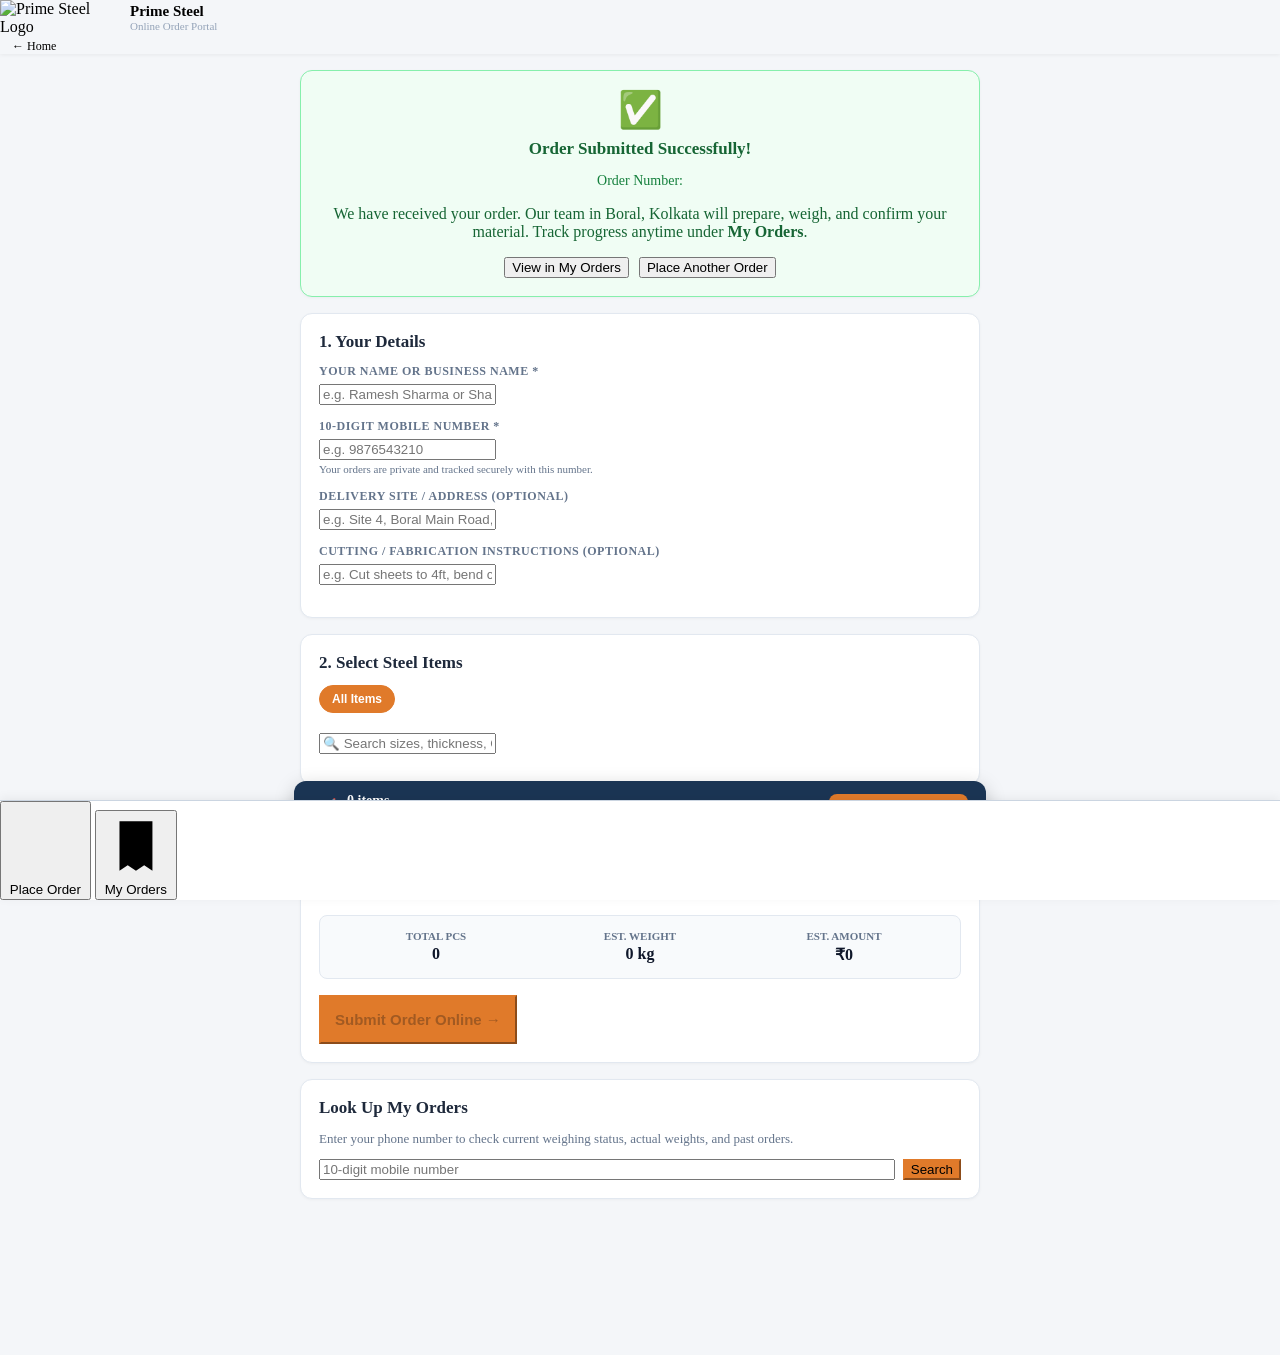
==== web/customer.html @ 2ebdcd84 "Deploy Prime Steel 24x7 cloud web service with Render blueprint, Excel upload and auto-sync agent" ====
<!DOCTYPE html>
<html lang="en">
<head>
  <meta charset="utf-8">
  <meta name="viewport" content="width=device-width, initial-scale=1.0, maximum-scale=1.0, user-scalable=no, viewport-fit=cover">
  <meta name="theme-color" content="#1b3554">
  <meta name="apple-mobile-web-app-capable" content="yes">
  <meta name="apple-mobile-web-app-status-bar-style" content="black-translucent">
  <meta name="format-detection" content="telephone=no">
  <title>Place Steel Order — Prime Steel Online</title>
  <link rel="manifest" href="/manifest.webmanifest">
  <link rel="icon" href="/assets/favicon.svg" type="image/svg+xml">
  <link rel="stylesheet" href="/app.css">
  <style>
    html, body.customer-page {
      height: auto !important;
      min-height: 100vh !important;
      overflow-x: hidden !important;
      overflow-y: auto !important;
      -webkit-overflow-scrolling: touch !important;
      background: #f4f6f9 !important;
      display: block !important;
      margin: 0 !important;
      padding: 0 !important;
    }
    .topbar {
      position: sticky !important;
      top: 0 !important;
      z-index: 50 !important;
      box-shadow: 0 1px 4px rgba(0,0,0,0.06);
    }
    .tabbar {
      position: fixed !important;
      bottom: 0 !important;
      left: 0 !important;
      right: 0 !important;
      z-index: 50 !important;
      background: #fff !important;
      border-top: 1px solid #cbd5e1 !important;
      box-shadow: 0 -2px 10px rgba(0,0,0,0.06);
    }
    .cust-wrap { max-width: 680px; margin: 0 auto; padding: 16px 14px 140px; overflow-y: visible !important; }
    .cust-card { background: var(--card-bg, #fff); border: 1px solid var(--border, #e2e8f0); border-radius: 12px; padding: 18px; margin-bottom: 16px; box-shadow: 0 1px 3px rgba(0,0,0,0.04); touch-action: pan-y; }
    .cust-card h2 { font-size: 17px; margin: 0 0 12px; font-weight: 700; color: var(--text, #1e293b); }
    .form-row { margin-bottom: 14px; }
    .form-row label { display: block; font-size: 12px; font-weight: 600; text-transform: uppercase; letter-spacing: 0.5px; color: var(--text-subtle, #64748b); margin-bottom: 5px; }
    .cart-item { display: flex; align-items: center; justify-content: space-between; padding: 10px 0; border-bottom: 1px solid #f1f5f9; gap: 10px; }
    .cart-item:last-child { border-bottom: none; }
    .cart-item-info { flex: 1; min-width: 0; }
    .cart-item-name { font-weight: 600; font-size: 14px; color: #0f172a; white-space: nowrap; overflow: hidden; text-overflow: ellipsis; }
    .cart-item-sub { font-size: 12px; color: #64748b; margin-top: 2px; }
    .cart-qty-ctrl { display: flex; align-items: center; gap: 6px; }
    .qty-btn { width: 30px; height: 30px; border-radius: 6px; border: 1px solid #cbd5e1; background: #f8fafc; font-size: 16px; font-weight: 700; cursor: pointer; display: flex; align-items: center; justify-content: center; }
    .qty-val { width: 44px; text-align: center; font-weight: 700; font-size: 14px; border: 1px solid #cbd5e1; border-radius: 6px; padding: 4px; }
    .totals-bar { background: #f8fafc; border-radius: 8px; padding: 14px; margin-top: 14px; display: grid; grid-template-columns: repeat(3, 1fr); text-align: center; border: 1px solid #e2e8f0; }
    .totals-val { font-size: 16px; font-weight: 700; color: #0f172a; margin-top: 3px; }
    .totals-lbl { font-size: 11px; text-transform: uppercase; color: #64748b; font-weight: 600; }
    .cat-chips { display: flex; gap: 8px; overflow-x: auto; padding-bottom: 8px; margin-bottom: 12px; -webkit-overflow-scrolling: touch; }
    .cat-chip { padding: 6px 12px; border-radius: 20px; font-size: 12px; font-weight: 600; border: 1px solid #cbd5e1; background: #fff; cursor: pointer; white-space: nowrap; }
    .cat-chip.active { background: #e07a2a; color: #fff; border-color: #e07a2a; }
    .catalog-list { max-height: 380px; overflow-y: auto; overscroll-behavior: contain; -webkit-overflow-scrolling: touch; touch-action: pan-y; padding-right: 4px; }
    .catalog-item { display: flex; align-items: center; justify-content: space-between; padding: 10px 12px; border: 1px solid #e2e8f0; border-radius: 8px; margin-bottom: 8px; background: #fff; }
    .catalog-item-name { font-weight: 600; font-size: 13.5px; }
    .catalog-item-rate { font-size: 12px; color: #e07a2a; font-weight: 700; margin-top: 2px; }
    .status-badge { display: inline-block; padding: 4px 10px; border-radius: 20px; font-size: 11.5px; font-weight: 700; }
    .status-open { background: #fef3c7; color: #92400e; }
    .status-weighed { background: #dcfce7; color: #166534; }
    .floating-cart-bar {
      position: fixed;
      bottom: 64px;
      left: 50%;
      transform: translateX(-50%);
      width: calc(100% - 24px);
      max-width: 656px;
      background: #1b3554;
      color: #fff;
      padding: 12px 18px;
      border-radius: 12px;
      box-shadow: 0 6px 20px rgba(0,0,0,0.22);
      z-index: 45;
      display: flex;
      align-items: center;
      justify-content: space-between;
      cursor: pointer;
      font-size: 14px;
      touch-action: manipulation;
      animation: float-slide 0.25s ease-out;
    }
    @keyframes float-slide { from { transform: translate(-50%, 20px); opacity: 0; } to { transform: translate(-50%, 0); opacity: 1; } }
  </style>
</head>
<body class="customer-page">
  <header class="topbar">
    <a href="/" title="Back to Home Website" style="text-decoration:none;display:flex;align-items:center;gap:10px;color:inherit;">
      <img src="/logo.png" alt="Prime Steel Logo" style="height:36px;width:auto;max-width:120px;object-fit:contain;display:block;">
      <div>
        <div class="brand-name" style="font-size:15px;font-weight:700;line-height:1.2;">Prime Steel</div>
        <div class="brand-sub" style="font-size:11px;color:#94a3b8;line-height:1.2;">Online Order Portal</div>
      </div>
    </a>
    <div style="flex:1;"></div>
    <a href="/" class="btn-subtle" style="text-decoration:none;font-size:12px;color:var(--text-subtle);padding:5px 12px;border-radius:6px;border:1px solid var(--border);" title="Back to main website">← Home</a>
  </header>

  <main class="cust-wrap">
    <!-- Tab 1: New Order -->
    <div id="tabNewOrder">
      <!-- Order Success Card (Hidden by default) -->
      <div class="cust-card hidden" id="orderSuccessBox" style="background:#f0fdf4; border-color:#86efac; text-align:center;">
        <div style="font-size:36px;margin-bottom:8px;">✅</div>
        <h2 style="color:#166534;margin-bottom:6px;">Order Submitted Successfully!</h2>
        <p style="font-size:14px;color:#15803d;margin-bottom:12px;">Order Number: <strong id="successOrderNo"></strong></p>
        <p class="small" style="color:#166534;margin-bottom:16px;">We have received your order. Our team in Boral, Kolkata will prepare, weigh, and confirm your material. Track progress anytime under <strong>My Orders</strong>.</p>
        <div style="display:flex;gap:10px;justify-content:center;">
          <button class="btn btn-primary" id="btnGoMyOrders">View in My Orders</button>
          <button class="btn" id="btnPlaceAnother">Place Another Order</button>
        </div>
      </div>

      <!-- Customer Info Card -->
      <div class="cust-card" id="custInfoCard">
        <h2>1. Your Details</h2>
        <div class="form-row">
          <label for="cName">Your Name or Business Name *</label>
          <input class="input" type="text" id="cName" placeholder="e.g. Ramesh Sharma or Sharma Steel Works" maxlength="60" required autocomplete="name">
        </div>
        <div class="form-row">
          <label for="cPhone">10-Digit Mobile Number *</label>
          <input class="input" type="tel" id="cPhone" placeholder="e.g. 9876543210" pattern="[0-9]{10}" maxlength="10" required autocomplete="tel">
          <span style="font-size:11px;color:#64748b;margin-top:3px;display:block;">Your orders are private and tracked securely with this number.</span>
        </div>
        <div class="form-row">
          <label for="cAddress">Delivery Site / Address (Optional)</label>
          <input class="input" type="text" id="cAddress" placeholder="e.g. Site 4, Boral Main Road, Kolkata">
        </div>
        <div class="form-row">
          <label for="cNote">Cutting / Fabrication Instructions (Optional)</label>
          <input class="input" type="text" id="cNote" placeholder="e.g. Cut sheets to 4ft, bend coil, etc.">
        </div>
        <!-- Anti-bot honeypot field -->
        <div style="display:none!important;" aria-hidden="true">
          <input type="text" name="company_website_url" id="botHoneypot" tabindex="-1" autocomplete="off">
        </div>
      </div>

      <!-- Steel Material Selection Card -->
      <div class="cust-card" id="catalogCard">
        <h2>2. Select Steel Items</h2>
        <div class="cat-chips" id="catChips">
          <button class="cat-chip active" data-cat="">All Items</button>
        </div>
        <input class="input" type="text" id="itemSearch" placeholder="🔍 Search sizes, thickness, CRC, GI, SS..." style="margin-bottom:12px;">
        <div id="catalogList" class="catalog-list"></div>
      </div>

      <!-- Cart / Review Card -->
      <div class="cust-card" id="cartCard">
        <h2>3. Selected Order Items</h2>
        <div id="cartList">
          <p style="color:#94a3b8;font-size:13px;text-align:center;padding:16px 0;">No items selected yet. Tap <strong>+ Add</strong> on items above.</p>
        </div>
        <div class="totals-bar hidden" id="cartTotalsBar">
          <div><div class="totals-lbl">Total Pcs</div><div class="totals-val" id="totalPcs">0</div></div>
          <div><div class="totals-lbl">Est. Weight</div><div class="totals-val" id="totalWeight">0 kg</div></div>
          <div><div class="totals-lbl">Est. Amount</div><div class="totals-val" id="totalAmount">₹0</div></div>
        </div>
        <div style="margin-top:16px;">
          <button class="btn btn-primary btn-lg btn-block" id="btnSubmitOrder" disabled style="background:#e07a2a;border-color:#e07a2a;padding:14px;font-size:15px;font-weight:700;">Submit Order Online →</button>
        </div>
      </div>
    </div>

    <!-- Tab 2: My Orders -->
    <div class="hidden" id="tabMyOrders">
      <div class="cust-card">
        <h2>Look Up My Orders</h2>
        <p style="font-size:13px;color:#64748b;margin-bottom:12px;">Enter your phone number to check current weighing status, actual weights, and past orders.</p>
        <div style="display:flex;gap:8px;">
          <input class="input" type="tel" id="myPhoneLookup" placeholder="10-digit mobile number" maxlength="10" style="flex:1;">
          <button class="btn btn-primary" id="btnSearchMyOrders" style="background:#e07a2a;border-color:#e07a2a;">Search</button>
        </div>
      </div>
      <div id="myOrdersList"></div>
    </div>
  </main>

  <!-- Quick Floating Jump to Cart / Submit Bar -->
  <div id="floatingCartBar" class="floating-cart-bar hidden" title="Jump to Cart & Submit Order">
    <div style="display:flex;align-items:center;gap:10px;">
      <span style="font-size:20px;">🛒</span>
      <div>
        <div style="font-weight:750;line-height:1.2;" id="floatQty">0 items</div>
        <div style="font-size:11.5px;color:#94a3b8;line-height:1.2;" id="floatAmt">₹0 est.</div>
      </div>
    </div>
    <div style="display:flex;align-items:center;gap:6px;background:#e07a2a;padding:7px 14px;border-radius:8px;font-weight:700;font-size:13px;color:#fff;">
      <span>Review & Submit</span>
      <span>↓</span>
    </div>
  </div>

  <nav class="tabbar" aria-label="Main">
    <button type="button" id="tabBtnNew" aria-selected="true">
      <svg class="i" viewBox="0 0 24 24" aria-hidden="true"><path d="M12 5v14M5 12h14"/></svg>
      Place Order
    </button>
    <button type="button" id="tabBtnMy" aria-selected="false">
      <svg class="i" viewBox="0 0 24 24" aria-hidden="true"><path d="M6 3h12v18l-3-2-3 2-3-2-3 2V3z"/><path d="M9 8h6M9 12h6"/></svg>
      My Orders
    </button>
  </nav>

  <div id="toastRoot"></div>

  <script src="/ui.js"></script>
  <script src="/customer.js"></script>
</body>
</html>
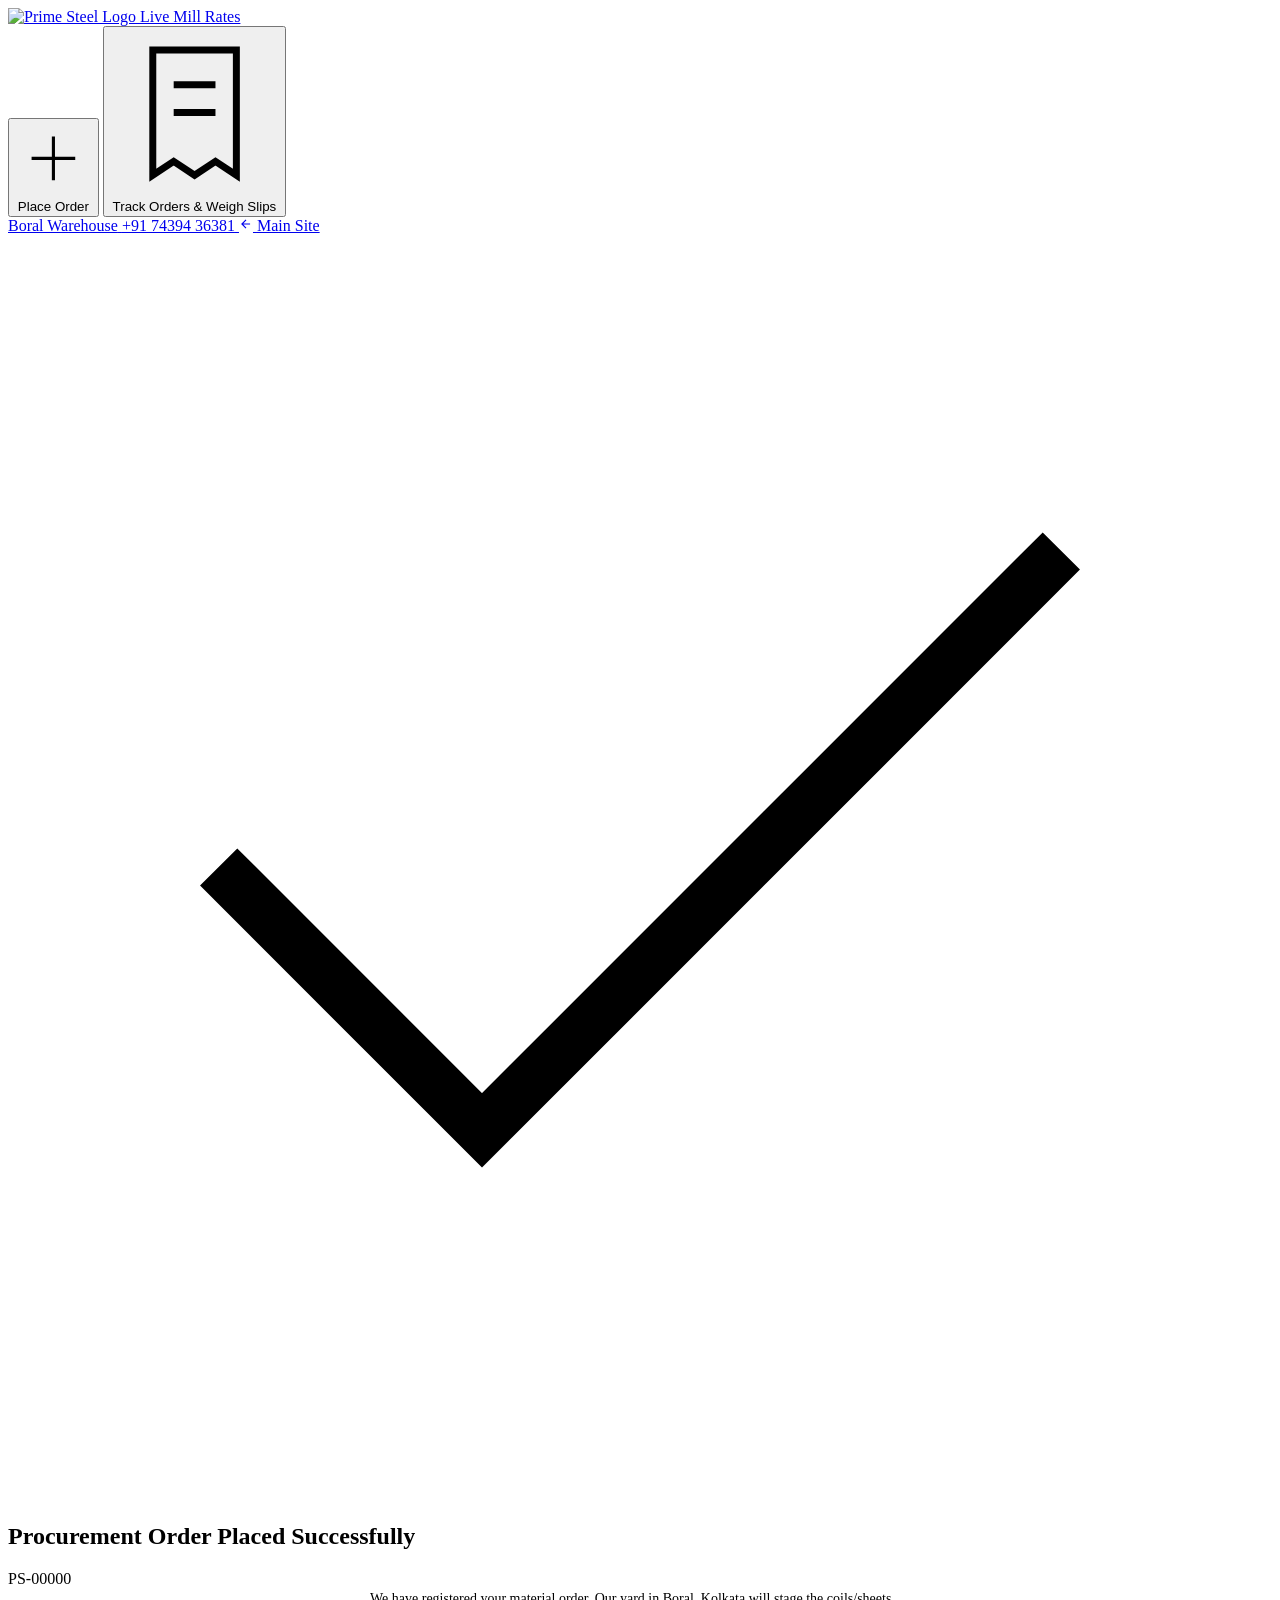
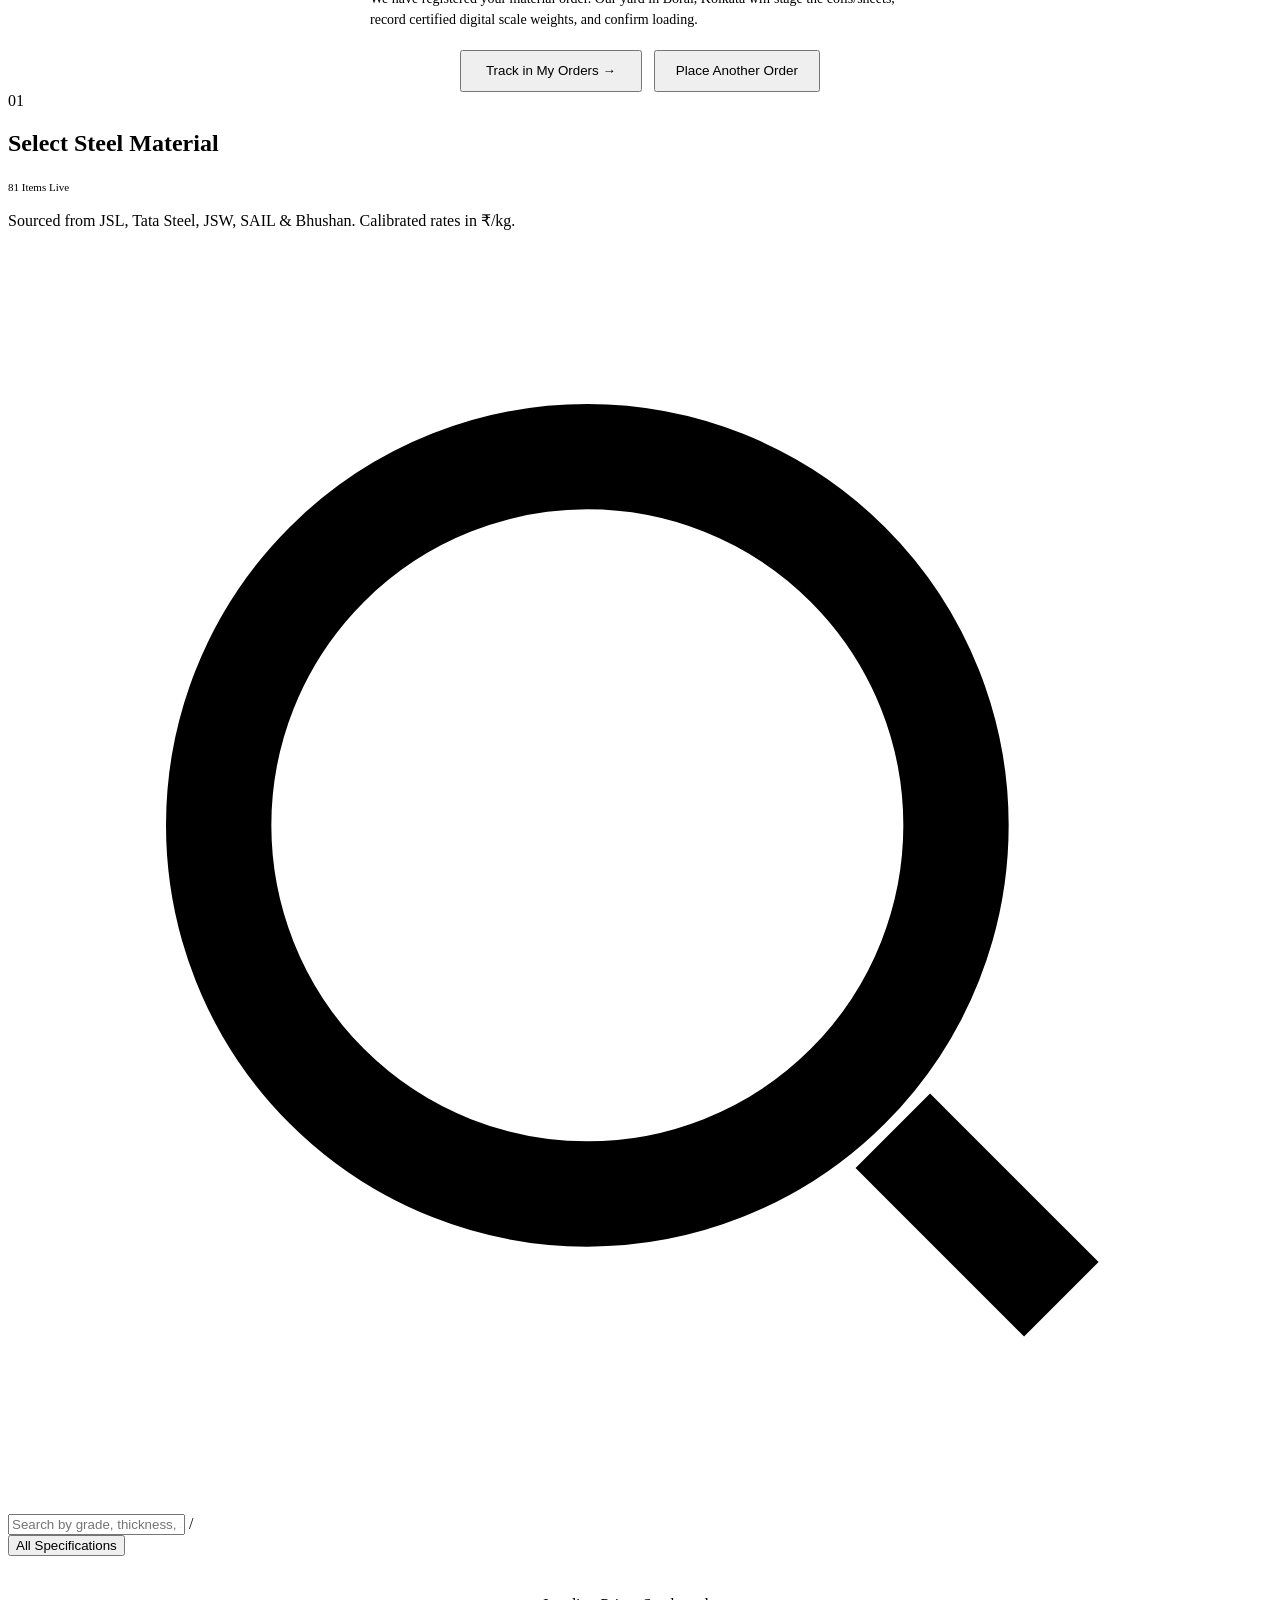
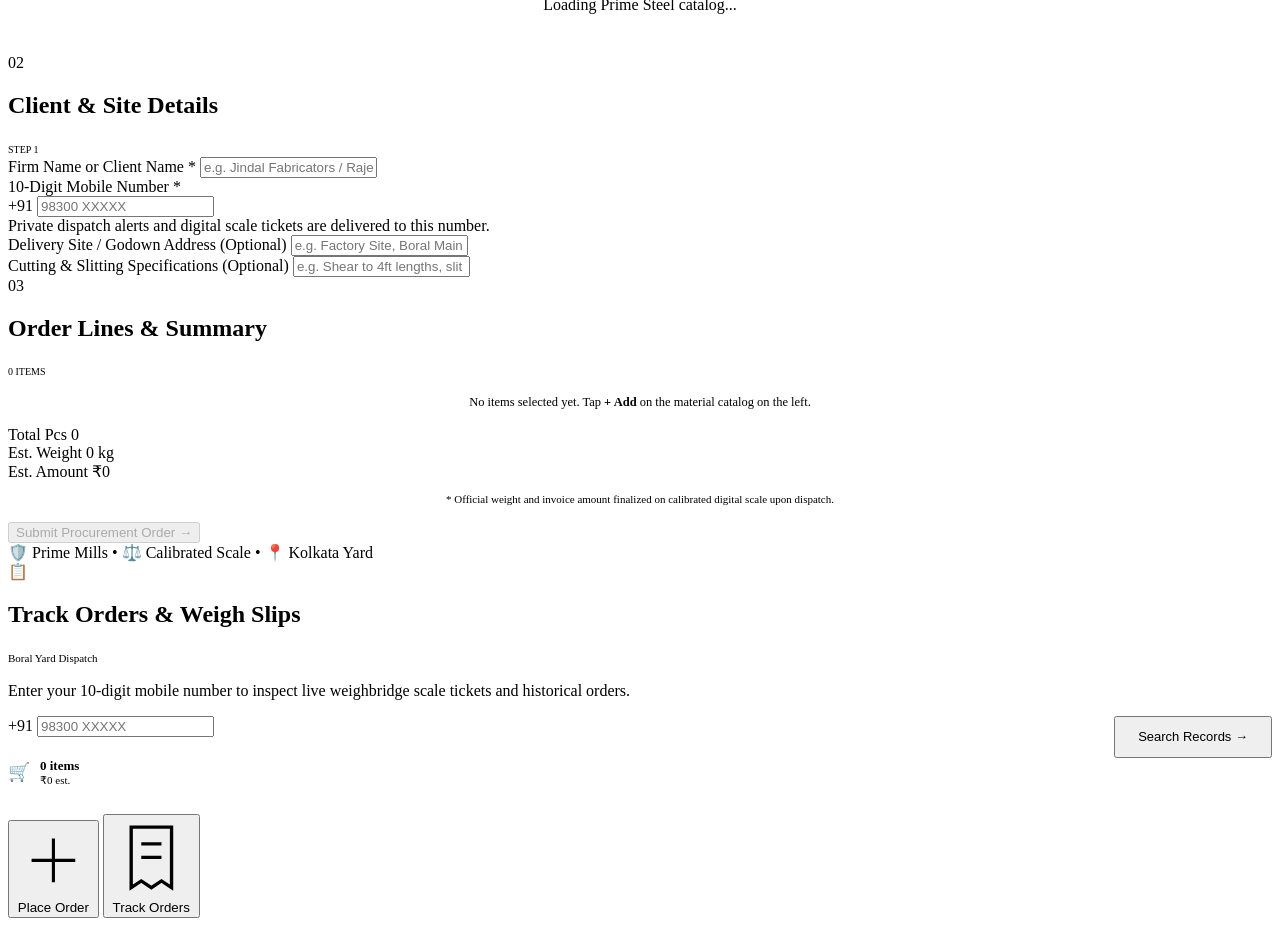
==== commit c844d6ef: "Redesign customer order portal with custom industrial B2B aesthetic and responsive 2-column layout" ====
--- a/web/customer.html
+++ b/web/customer.html
@@ -2,211 +2,282 @@
 <html lang="en">
 <head>
   <meta charset="utf-8">
-  <meta name="viewport" content="width=device-width, initial-scale=1.0, maximum-scale=1.0, user-scalable=no, viewport-fit=cover">
-  <meta name="theme-color" content="#1b3554">
+  <meta name="viewport" content="width=device-width, initial-scale=1.0, maximum-scale=5.0, viewport-fit=cover">
+  <meta name="theme-color" content="#151819">
   <meta name="apple-mobile-web-app-capable" content="yes">
   <meta name="apple-mobile-web-app-status-bar-style" content="black-translucent">
   <meta name="format-detection" content="telephone=no">
-  <title>Place Steel Order — Prime Steel Online</title>
+  <title>Prime Steel — Online Material Procurement &amp; Order Portal</title>
+  <meta name="description" content="Procure prime SS coils, SS/GI/CRC sheets, and pipes directly from Prime Steel Boral warehouse, Kolkata. Real-time rates and calibrated digital weighing.">
   <link rel="manifest" href="/manifest.webmanifest">
   <link rel="icon" href="/assets/favicon.svg" type="image/svg+xml">
   <link rel="stylesheet" href="/app.css">
-  <style>
-    html, body.customer-page {
-      height: auto !important;
-      min-height: 100vh !important;
-      overflow-x: hidden !important;
-      overflow-y: auto !important;
-      -webkit-overflow-scrolling: touch !important;
-      background: #f4f6f9 !important;
-      display: block !important;
-      margin: 0 !important;
-      padding: 0 !important;
-    }
-    .topbar {
-      position: sticky !important;
-      top: 0 !important;
-      z-index: 50 !important;
-      box-shadow: 0 1px 4px rgba(0,0,0,0.06);
-    }
-    .tabbar {
-      position: fixed !important;
-      bottom: 0 !important;
-      left: 0 !important;
-      right: 0 !important;
-      z-index: 50 !important;
-      background: #fff !important;
-      border-top: 1px solid #cbd5e1 !important;
-      box-shadow: 0 -2px 10px rgba(0,0,0,0.06);
-    }
-    .cust-wrap { max-width: 680px; margin: 0 auto; padding: 16px 14px 140px; overflow-y: visible !important; }
-    .cust-card { background: var(--card-bg, #fff); border: 1px solid var(--border, #e2e8f0); border-radius: 12px; padding: 18px; margin-bottom: 16px; box-shadow: 0 1px 3px rgba(0,0,0,0.04); touch-action: pan-y; }
-    .cust-card h2 { font-size: 17px; margin: 0 0 12px; font-weight: 700; color: var(--text, #1e293b); }
-    .form-row { margin-bottom: 14px; }
-    .form-row label { display: block; font-size: 12px; font-weight: 600; text-transform: uppercase; letter-spacing: 0.5px; color: var(--text-subtle, #64748b); margin-bottom: 5px; }
-    .cart-item { display: flex; align-items: center; justify-content: space-between; padding: 10px 0; border-bottom: 1px solid #f1f5f9; gap: 10px; }
-    .cart-item:last-child { border-bottom: none; }
-    .cart-item-info { flex: 1; min-width: 0; }
-    .cart-item-name { font-weight: 600; font-size: 14px; color: #0f172a; white-space: nowrap; overflow: hidden; text-overflow: ellipsis; }
-    .cart-item-sub { font-size: 12px; color: #64748b; margin-top: 2px; }
-    .cart-qty-ctrl { display: flex; align-items: center; gap: 6px; }
-    .qty-btn { width: 30px; height: 30px; border-radius: 6px; border: 1px solid #cbd5e1; background: #f8fafc; font-size: 16px; font-weight: 700; cursor: pointer; display: flex; align-items: center; justify-content: center; }
-    .qty-val { width: 44px; text-align: center; font-weight: 700; font-size: 14px; border: 1px solid #cbd5e1; border-radius: 6px; padding: 4px; }
-    .totals-bar { background: #f8fafc; border-radius: 8px; padding: 14px; margin-top: 14px; display: grid; grid-template-columns: repeat(3, 1fr); text-align: center; border: 1px solid #e2e8f0; }
-    .totals-val { font-size: 16px; font-weight: 700; color: #0f172a; margin-top: 3px; }
-    .totals-lbl { font-size: 11px; text-transform: uppercase; color: #64748b; font-weight: 600; }
-    .cat-chips { display: flex; gap: 8px; overflow-x: auto; padding-bottom: 8px; margin-bottom: 12px; -webkit-overflow-scrolling: touch; }
-    .cat-chip { padding: 6px 12px; border-radius: 20px; font-size: 12px; font-weight: 600; border: 1px solid #cbd5e1; background: #fff; cursor: pointer; white-space: nowrap; }
-    .cat-chip.active { background: #e07a2a; color: #fff; border-color: #e07a2a; }
-    .catalog-list { max-height: 380px; overflow-y: auto; overscroll-behavior: contain; -webkit-overflow-scrolling: touch; touch-action: pan-y; padding-right: 4px; }
-    .catalog-item { display: flex; align-items: center; justify-content: space-between; padding: 10px 12px; border: 1px solid #e2e8f0; border-radius: 8px; margin-bottom: 8px; background: #fff; }
-    .catalog-item-name { font-weight: 600; font-size: 13.5px; }
-    .catalog-item-rate { font-size: 12px; color: #e07a2a; font-weight: 700; margin-top: 2px; }
-    .status-badge { display: inline-block; padding: 4px 10px; border-radius: 20px; font-size: 11.5px; font-weight: 700; }
-    .status-open { background: #fef3c7; color: #92400e; }
-    .status-weighed { background: #dcfce7; color: #166534; }
-    .floating-cart-bar {
-      position: fixed;
-      bottom: 64px;
-      left: 50%;
-      transform: translateX(-50%);
-      width: calc(100% - 24px);
-      max-width: 656px;
-      background: #1b3554;
-      color: #fff;
-      padding: 12px 18px;
-      border-radius: 12px;
-      box-shadow: 0 6px 20px rgba(0,0,0,0.22);
-      z-index: 45;
-      display: flex;
-      align-items: center;
-      justify-content: space-between;
-      cursor: pointer;
-      font-size: 14px;
-      touch-action: manipulation;
-      animation: float-slide 0.25s ease-out;
-    }
-    @keyframes float-slide { from { transform: translate(-50%, 20px); opacity: 0; } to { transform: translate(-50%, 0); opacity: 1; } }
-  </style>
+  <link rel="stylesheet" href="/order.css">
 </head>
-<body class="customer-page">
-  <header class="topbar">
-    <a href="/" title="Back to Home Website" style="text-decoration:none;display:flex;align-items:center;gap:10px;color:inherit;">
-      <img src="/logo.png" alt="Prime Steel Logo" style="height:36px;width:auto;max-width:120px;object-fit:contain;display:block;">
+<body class="customer-portal">
+
+  <!-- MASTHEAD / TOP NAVIGATION -->
+  <header class="portal-head">
+    <div class="portal-head__in">
+      <a href="/" class="portal-brand" title="Prime Steel — Return to Official Website">
+        <img src="/assets/prime-steel-logo-t.png" alt="Prime Steel Logo" width="136" height="38">
+        <span class="portal-brand__tag">
+          <span class="portal-brand__pulse" aria-hidden="true"></span>
+          <span>Live Mill Rates</span>
+        </span>
+      </a>
+
+      <!-- Desktop Mode Switcher -->
+      <nav class="portal-nav-tabs" aria-label="Portal Navigation">
+        <button type="button" class="portal-nav-btn active" id="navBtnNew" aria-selected="true">
+          <svg viewBox="0 0 24 24" fill="none" stroke="currentColor" aria-hidden="true">
+            <path d="M12 5v14M5 12h14"/>
+          </svg>
+          <span>Place Order</span>
+        </button>
+        <button type="button" class="portal-nav-btn" id="navBtnMy" aria-selected="false">
+          <svg viewBox="0 0 24 24" fill="none" stroke="currentColor" aria-hidden="true">
+            <path d="M6 3h12v18l-3-2-3 2-3-2-3 2V3z"/><path d="M9 8h6M9 12h6"/>
+          </svg>
+          <span>Track Orders &amp; Weigh Slips</span>
+        </button>
+      </nav>
+
+      <!-- Masthead Right Info & Home Link -->
+      <div class="portal-head__actions">
+        <a href="tel:+917439436381" class="portal-call-chip" title="Direct Phone / WhatsApp Contact">
+          <span class="chip-label">Boral Warehouse</span>
+          <span class="chip-val">+91 74394 36381</span>
+        </a>
+        <a href="/" class="portal-home-link" title="Back to Prime Steel Home Website">
+          <svg width="14" height="14" viewBox="0 0 24 24" fill="none" stroke="currentColor" stroke-width="2" aria-hidden="true">
+            <path d="M19 12H5M12 19l-7-7 7-7"/>
+          </svg>
+          <span>Main Site</span>
+        </a>
+      </div>
+    </div>
+  </header>
+
+  <!-- MAIN WORKBENCH -->
+  <main class="portal-main">
+
+    <!-- VIEW 1: PLACE ORDER (2-COLUMN RESPONSIVE WORKBENCH) -->
+    <div id="tabNewOrder">
+
+      <!-- ORDER SUCCESS DOCKET (HIDDEN UNTIL ORDER CONFIRMED) -->
+      <div class="success-docket hidden" id="orderSuccessBox">
+        <div class="success-docket__icon">
+          <svg viewBox="0 0 24 24" fill="none" stroke="currentColor" aria-hidden="true">
+            <path d="M20 6L9 17l-5-5"/>
+          </svg>
+        </div>
+        <h2>Procurement Order Placed Successfully</h2>
+        <div class="order-no-pill" id="successOrderNo">PS-00000</div>
+        <p style="max-width:540px;margin:0 auto 20px;color:var(--ink-2);font-size:14px;line-height:1.5;">
+          We have registered your material order. Our yard in Boral, Kolkata will stage the coils/sheets, record certified digital scale weights, and confirm loading.
+        </p>
+        <div style="display:flex;gap:12px;justify-content:center;flex-wrap:wrap;">
+          <button type="button" class="btn-submit-order" style="width:auto;min-height:42px;padding:0 24px;" id="btnGoMyOrders">Track in My Orders →</button>
+          <button type="button" class="portal-home-link" style="padding:10px 20px;font-size:13.5px;" id="btnPlaceAnother">Place Another Order</button>
+        </div>
+      </div>
+
+      <!-- WORKBENCH GRID -->
+      <div class="workbench-grid" id="orderWorkbench">
+
+        <!-- LEFT COLUMN: STEEL MATERIAL CATALOG & SELECTOR -->
+        <section class="panel-card" id="catalogCard" aria-label="Steel Catalog">
+          <div class="panel-header">
+            <div class="panel-title">
+              <span class="badge-num">01</span>
+              <h2>Select Steel Material</h2>
+            </div>
+            <span class="mono" style="font-size:11px;color:var(--steel);" id="catTotalCount">81 Items Live</span>
+          </div>
+          <p class="panel-sub">Sourced from JSL, Tata Steel, JSW, SAIL &amp; Bhushan. Calibrated rates in ₹/kg.</p>
+
+          <!-- Search & Instant Filter -->
+          <div class="catalog-search-wrap">
+            <svg class="catalog-search-icon" viewBox="0 0 24 24" fill="none" stroke="currentColor" stroke-width="2" aria-hidden="true">
+              <circle cx="11" cy="11" r="7"/><path d="M20 20l-3.2-3.2"/>
+            </svg>
+            <input class="catalog-search-input" type="text" id="itemSearch" placeholder="Search by grade, thickness, size (e.g. CRC 20G, GI, SS 304)..." autocomplete="off" spellcheck="false">
+            <span class="catalog-search-kbd">/</span>
+          </div>
+
+          <!-- Category Filter Bar -->
+          <div class="cat-chips-bar" id="catChips" role="tablist" aria-label="Material Categories">
+            <button type="button" class="cat-chip-btn active" data-cat="">All Specifications</button>
+          </div>
+
+          <!-- Live Catalog Items Scroll Area -->
+          <div id="catalogList" class="catalog-items-scroll">
+            <div style="padding:40px 0;text-align:center;color:var(--zinc);">
+              <span class="mono">Loading Prime Steel catalog...</span>
+            </div>
+          </div>
+        </section>
+
+        <!-- RIGHT COLUMN: STICKY PROCUREMENT DOSSIER & ORDER SUMMARY -->
+        <aside class="sticky-dossier" aria-label="Procurement Dossier">
+
+          <!-- Card 1: Consignee & Dispatch Information -->
+          <div class="panel-card" id="custInfoCard">
+            <div class="panel-header">
+              <div class="panel-title">
+                <span class="badge-num">02</span>
+                <h2>Client &amp; Site Details</h2>
+              </div>
+              <span class="mono" style="font-size:10px;color:var(--zinc);">STEP 1</span>
+            </div>
+
+            <div class="form-group">
+              <label class="form-label" for="cName">Firm Name or Client Name <span class="req">*</span></label>
+              <input class="form-input" type="text" id="cName" placeholder="e.g. Jindal Fabricators / Rajesh Steel Works" maxlength="60" required autocomplete="name">
+            </div>
+
+            <div class="form-group">
+              <label class="form-label" for="cPhone">10-Digit Mobile Number <span class="req">*</span></label>
+              <div class="form-input-wrap">
+                <span class="input-prefix">+91</span>
+                <input class="form-input has-prefix tabular" type="tel" id="cPhone" placeholder="98300 XXXXX" pattern="[0-9]{10}" maxlength="10" required autocomplete="tel">
+              </div>
+              <span class="form-hint">Private dispatch alerts and digital scale tickets are delivered to this number.</span>
+            </div>
+
+            <div class="form-group">
+              <label class="form-label" for="cAddress">Delivery Site / Godown Address (Optional)</label>
+              <input class="form-input" type="text" id="cAddress" placeholder="e.g. Factory Site, Boral Main Rd / Howrah Godown">
+            </div>
+
+            <div class="form-group" style="margin-bottom:0;">
+              <label class="form-label" for="cNote">Cutting &amp; Slitting Specifications (Optional)</label>
+              <input class="form-input" type="text" id="cNote" placeholder="e.g. Shear to 4ft lengths, slit coil to 120mm width">
+            </div>
+
+            <!-- Anti-bot honeypot field -->
+            <div style="display:none!important;" aria-hidden="true">
+              <input type="text" name="company_website_url" id="botHoneypot" tabindex="-1" autocomplete="off">
+            </div>
+          </div>
+
+          <!-- Card 2: Selected Materials & Metric Tally -->
+          <div class="panel-card" id="cartCard">
+            <div class="panel-header">
+              <div class="panel-title">
+                <span class="badge-num">03</span>
+                <h2>Order Lines &amp; Summary</h2>
+              </div>
+              <span class="mono" style="font-size:10px;color:var(--oxide-deep);" id="cartBadgeCount">0 ITEMS</span>
+            </div>
+
+            <!-- Itemized Cart Lines -->
+            <div class="cart-lines-wrap" id="cartList">
+              <p style="color:var(--zinc);font-size:12.5px;text-align:center;padding:16px 0;margin:0;">
+                No items selected yet. Tap <strong>+ Add</strong> on the material catalog on the left.
+              </p>
+            </div>
+
+            <!-- Metric Tally Meters -->
+            <div class="metric-tally-grid" id="cartTotalsBar">
+              <div class="metric-meter">
+                <span class="meter-lbl">Total Pcs</span>
+                <span class="meter-val" id="totalPcs">0</span>
+              </div>
+              <div class="metric-meter">
+                <span class="meter-lbl">Est. Weight</span>
+                <span class="meter-val" id="totalWeight">0 kg</span>
+              </div>
+              <div class="metric-meter">
+                <span class="meter-lbl">Est. Amount</span>
+                <span class="meter-val highlight" id="totalAmount">₹0</span>
+              </div>
+            </div>
+
+            <p style="font-size:11px;color:var(--steel);text-align:center;margin-bottom:14px;line-height:1.4;">
+              * Official weight and invoice amount finalized on calibrated digital scale upon dispatch.
+            </p>
+
+            <button type="button" class="btn-submit-order" id="btnSubmitOrder" disabled>
+              <span>Submit Procurement Order</span>
+              <span aria-hidden="true">→</span>
+            </button>
+
+            <div class="dossier-trust-strip">
+              <span>🛡️ Prime Mills</span>
+              <span>•</span>
+              <span>⚖️ Calibrated Scale</span>
+              <span>•</span>
+              <span>📍 Kolkata Yard</span>
+            </div>
+          </div>
+
+        </aside>
+
+      </div>
+    </div>
+
+    <!-- VIEW 2: TRACK MY ORDERS & WEIGHBRIDGE SLIPS -->
+    <div class="hidden" id="tabMyOrders">
+      <div class="track-orders-wrap">
+        <section class="panel-card">
+          <div class="panel-header">
+            <div class="panel-title">
+              <span class="badge-num">📋</span>
+              <h2>Track Orders &amp; Weigh Slips</h2>
+            </div>
+            <span class="mono" style="font-size:11px;color:var(--steel);">Boral Yard Dispatch</span>
+          </div>
+          <p class="panel-sub">Enter your 10-digit mobile number to inspect live weighbridge scale tickets and historical orders.</p>
+
+          <div style="display:flex;gap:10px;flex-wrap:wrap;">
+            <div class="form-input-wrap" style="flex:1;min-width:220px;">
+              <span class="input-prefix">+91</span>
+              <input class="form-input has-prefix tabular" type="tel" id="myPhoneLookup" placeholder="98300 XXXXX" maxlength="10">
+            </div>
+            <button type="button" class="btn-submit-order" id="btnSearchMyOrders" style="width:auto;min-height:42px;padding:0 22px;font-size:13px;">
+              <span>Search Records</span>
+              <span aria-hidden="true">→</span>
+            </button>
+          </div>
+        </section>
+
+        <!-- Order Results Cards Container -->
+        <div id="myOrdersList"></div>
+      </div>
+    </div>
+
+  </main>
+
+  <!-- MOBILE FLOATING CART PILL (Appears on small screens when items added) -->
+  <div id="floatingCartBar" class="mobile-cart-float hidden" title="Scroll to Order Dossier">
+    <div style="display:flex;align-items:center;gap:10px;">
+      <span style="font-size:18px;">🛒</span>
       <div>
-        <div class="brand-name" style="font-size:15px;font-weight:700;line-height:1.2;">Prime Steel</div>
-        <div class="brand-sub" style="font-size:11px;color:#94a3b8;line-height:1.2;">Online Order Portal</div>
-      </div>
-    </a>
-    <div style="flex:1;"></div>
-    <a href="/" class="btn-subtle" style="text-decoration:none;font-size:12px;color:var(--text-subtle);padding:5px 12px;border-radius:6px;border:1px solid var(--border);" title="Back to main website">← Home</a>
-  </header>
-
-  <main class="cust-wrap">
-    <!-- Tab 1: New Order -->
-    <div id="tabNewOrder">
-      <!-- Order Success Card (Hidden by default) -->
-      <div class="cust-card hidden" id="orderSuccessBox" style="background:#f0fdf4; border-color:#86efac; text-align:center;">
-        <div style="font-size:36px;margin-bottom:8px;">✅</div>
-        <h2 style="color:#166534;margin-bottom:6px;">Order Submitted Successfully!</h2>
-        <p style="font-size:14px;color:#15803d;margin-bottom:12px;">Order Number: <strong id="successOrderNo"></strong></p>
-        <p class="small" style="color:#166534;margin-bottom:16px;">We have received your order. Our team in Boral, Kolkata will prepare, weigh, and confirm your material. Track progress anytime under <strong>My Orders</strong>.</p>
-        <div style="display:flex;gap:10px;justify-content:center;">
-          <button class="btn btn-primary" id="btnGoMyOrders">View in My Orders</button>
-          <button class="btn" id="btnPlaceAnother">Place Another Order</button>
-        </div>
-      </div>
-
-      <!-- Customer Info Card -->
-      <div class="cust-card" id="custInfoCard">
-        <h2>1. Your Details</h2>
-        <div class="form-row">
-          <label for="cName">Your Name or Business Name *</label>
-          <input class="input" type="text" id="cName" placeholder="e.g. Ramesh Sharma or Sharma Steel Works" maxlength="60" required autocomplete="name">
-        </div>
-        <div class="form-row">
-          <label for="cPhone">10-Digit Mobile Number *</label>
-          <input class="input" type="tel" id="cPhone" placeholder="e.g. 9876543210" pattern="[0-9]{10}" maxlength="10" required autocomplete="tel">
-          <span style="font-size:11px;color:#64748b;margin-top:3px;display:block;">Your orders are private and tracked securely with this number.</span>
-        </div>
-        <div class="form-row">
-          <label for="cAddress">Delivery Site / Address (Optional)</label>
-          <input class="input" type="text" id="cAddress" placeholder="e.g. Site 4, Boral Main Road, Kolkata">
-        </div>
-        <div class="form-row">
-          <label for="cNote">Cutting / Fabrication Instructions (Optional)</label>
-          <input class="input" type="text" id="cNote" placeholder="e.g. Cut sheets to 4ft, bend coil, etc.">
-        </div>
-        <!-- Anti-bot honeypot field -->
-        <div style="display:none!important;" aria-hidden="true">
-          <input type="text" name="company_website_url" id="botHoneypot" tabindex="-1" autocomplete="off">
-        </div>
-      </div>
-
-      <!-- Steel Material Selection Card -->
-      <div class="cust-card" id="catalogCard">
-        <h2>2. Select Steel Items</h2>
-        <div class="cat-chips" id="catChips">
-          <button class="cat-chip active" data-cat="">All Items</button>
-        </div>
-        <input class="input" type="text" id="itemSearch" placeholder="🔍 Search sizes, thickness, CRC, GI, SS..." style="margin-bottom:12px;">
-        <div id="catalogList" class="catalog-list"></div>
-      </div>
-
-      <!-- Cart / Review Card -->
-      <div class="cust-card" id="cartCard">
-        <h2>3. Selected Order Items</h2>
-        <div id="cartList">
-          <p style="color:#94a3b8;font-size:13px;text-align:center;padding:16px 0;">No items selected yet. Tap <strong>+ Add</strong> on items above.</p>
-        </div>
-        <div class="totals-bar hidden" id="cartTotalsBar">
-          <div><div class="totals-lbl">Total Pcs</div><div class="totals-val" id="totalPcs">0</div></div>
-          <div><div class="totals-lbl">Est. Weight</div><div class="totals-val" id="totalWeight">0 kg</div></div>
-          <div><div class="totals-lbl">Est. Amount</div><div class="totals-val" id="totalAmount">₹0</div></div>
-        </div>
-        <div style="margin-top:16px;">
-          <button class="btn btn-primary btn-lg btn-block" id="btnSubmitOrder" disabled style="background:#e07a2a;border-color:#e07a2a;padding:14px;font-size:15px;font-weight:700;">Submit Order Online →</button>
-        </div>
-      </div>
-    </div>
-
-    <!-- Tab 2: My Orders -->
-    <div class="hidden" id="tabMyOrders">
-      <div class="cust-card">
-        <h2>Look Up My Orders</h2>
-        <p style="font-size:13px;color:#64748b;margin-bottom:12px;">Enter your phone number to check current weighing status, actual weights, and past orders.</p>
-        <div style="display:flex;gap:8px;">
-          <input class="input" type="tel" id="myPhoneLookup" placeholder="10-digit mobile number" maxlength="10" style="flex:1;">
-          <button class="btn btn-primary" id="btnSearchMyOrders" style="background:#e07a2a;border-color:#e07a2a;">Search</button>
-        </div>
-      </div>
-      <div id="myOrdersList"></div>
-    </div>
-  </main>
-
-  <!-- Quick Floating Jump to Cart / Submit Bar -->
-  <div id="floatingCartBar" class="floating-cart-bar hidden" title="Jump to Cart & Submit Order">
-    <div style="display:flex;align-items:center;gap:10px;">
-      <span style="font-size:20px;">🛒</span>
-      <div>
-        <div style="font-weight:750;line-height:1.2;" id="floatQty">0 items</div>
-        <div style="font-size:11.5px;color:#94a3b8;line-height:1.2;" id="floatAmt">₹0 est.</div>
-      </div>
-    </div>
-    <div style="display:flex;align-items:center;gap:6px;background:#e07a2a;padding:7px 14px;border-radius:8px;font-weight:700;font-size:13px;color:#fff;">
-      <span>Review & Submit</span>
+        <div class="mono" style="font-weight:700;font-size:13px;" id="floatQty">0 items</div>
+        <div class="mono" style="font-size:11px;color:var(--oxide-bright);" id="floatAmt">₹0 est.</div>
+      </div>
+    </div>
+    <div style="display:flex;align-items:center;gap:6px;background:var(--oxide);padding:6px 12px;border-radius:4px;font-weight:700;font-size:12px;color:#fff;">
+      <span>Review &amp; Submit</span>
       <span>↓</span>
     </div>
   </div>
 
-  <nav class="tabbar" aria-label="Main">
-    <button type="button" id="tabBtnNew" aria-selected="true">
-      <svg class="i" viewBox="0 0 24 24" aria-hidden="true"><path d="M12 5v14M5 12h14"/></svg>
-      Place Order
+  <!-- MOBILE BOTTOM TAB BAR (Strictly hidden on desktop via media queries) -->
+  <nav class="portal-tabbar-mobile" aria-label="Mobile Navigation">
+    <button type="button" class="mobile-tab-btn active" id="tabBtnNew" aria-selected="true">
+      <svg viewBox="0 0 24 24" fill="none" stroke="currentColor" aria-hidden="true">
+        <path d="M12 5v14M5 12h14"/>
+      </svg>
+      <span>Place Order</span>
     </button>
-    <button type="button" id="tabBtnMy" aria-selected="false">
-      <svg class="i" viewBox="0 0 24 24" aria-hidden="true"><path d="M6 3h12v18l-3-2-3 2-3-2-3 2V3z"/><path d="M9 8h6M9 12h6"/></svg>
-      My Orders
+    <button type="button" class="mobile-tab-btn" id="tabBtnMy" aria-selected="false">
+      <svg viewBox="0 0 24 24" fill="none" stroke="currentColor" aria-hidden="true">
+        <path d="M6 3h12v18l-3-2-3 2-3-2-3 2V3z"/><path d="M9 8h6M9 12h6"/>
+      </svg>
+      <span>Track Orders</span>
     </button>
   </nav>
 
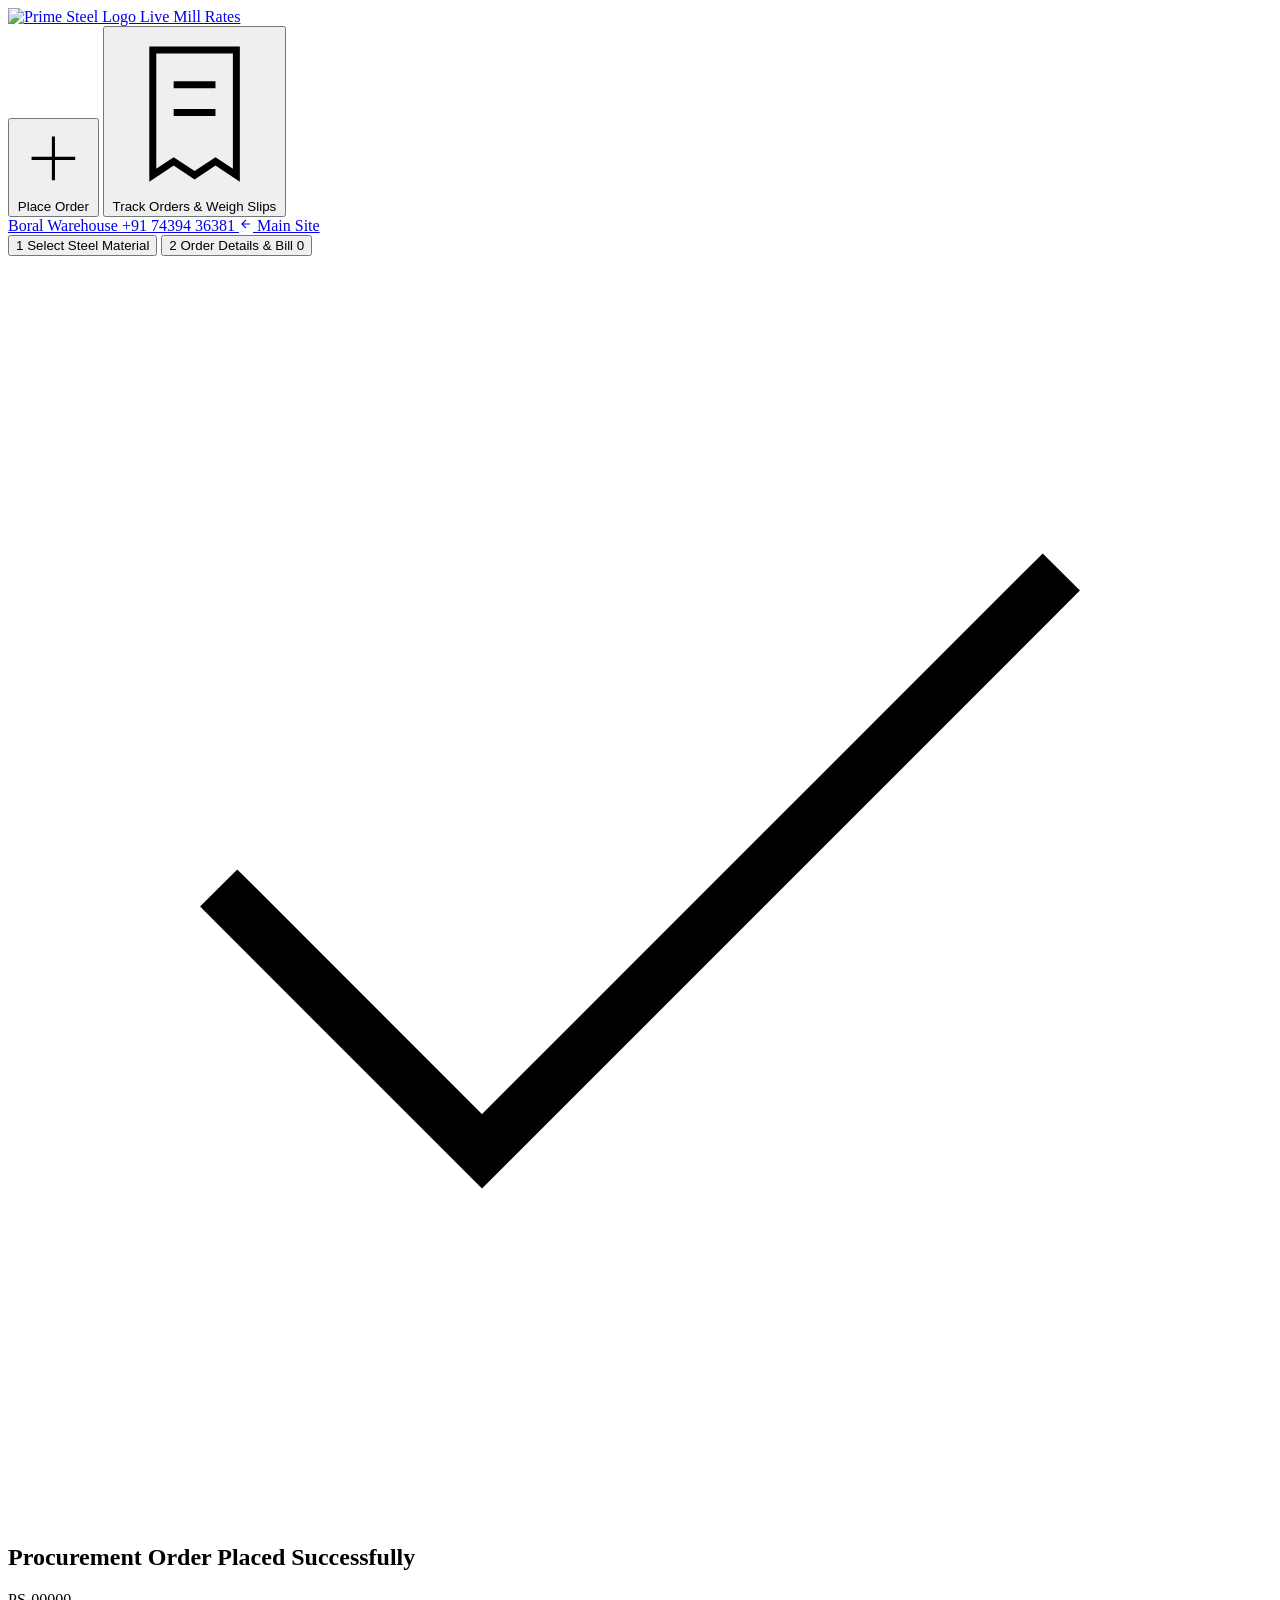
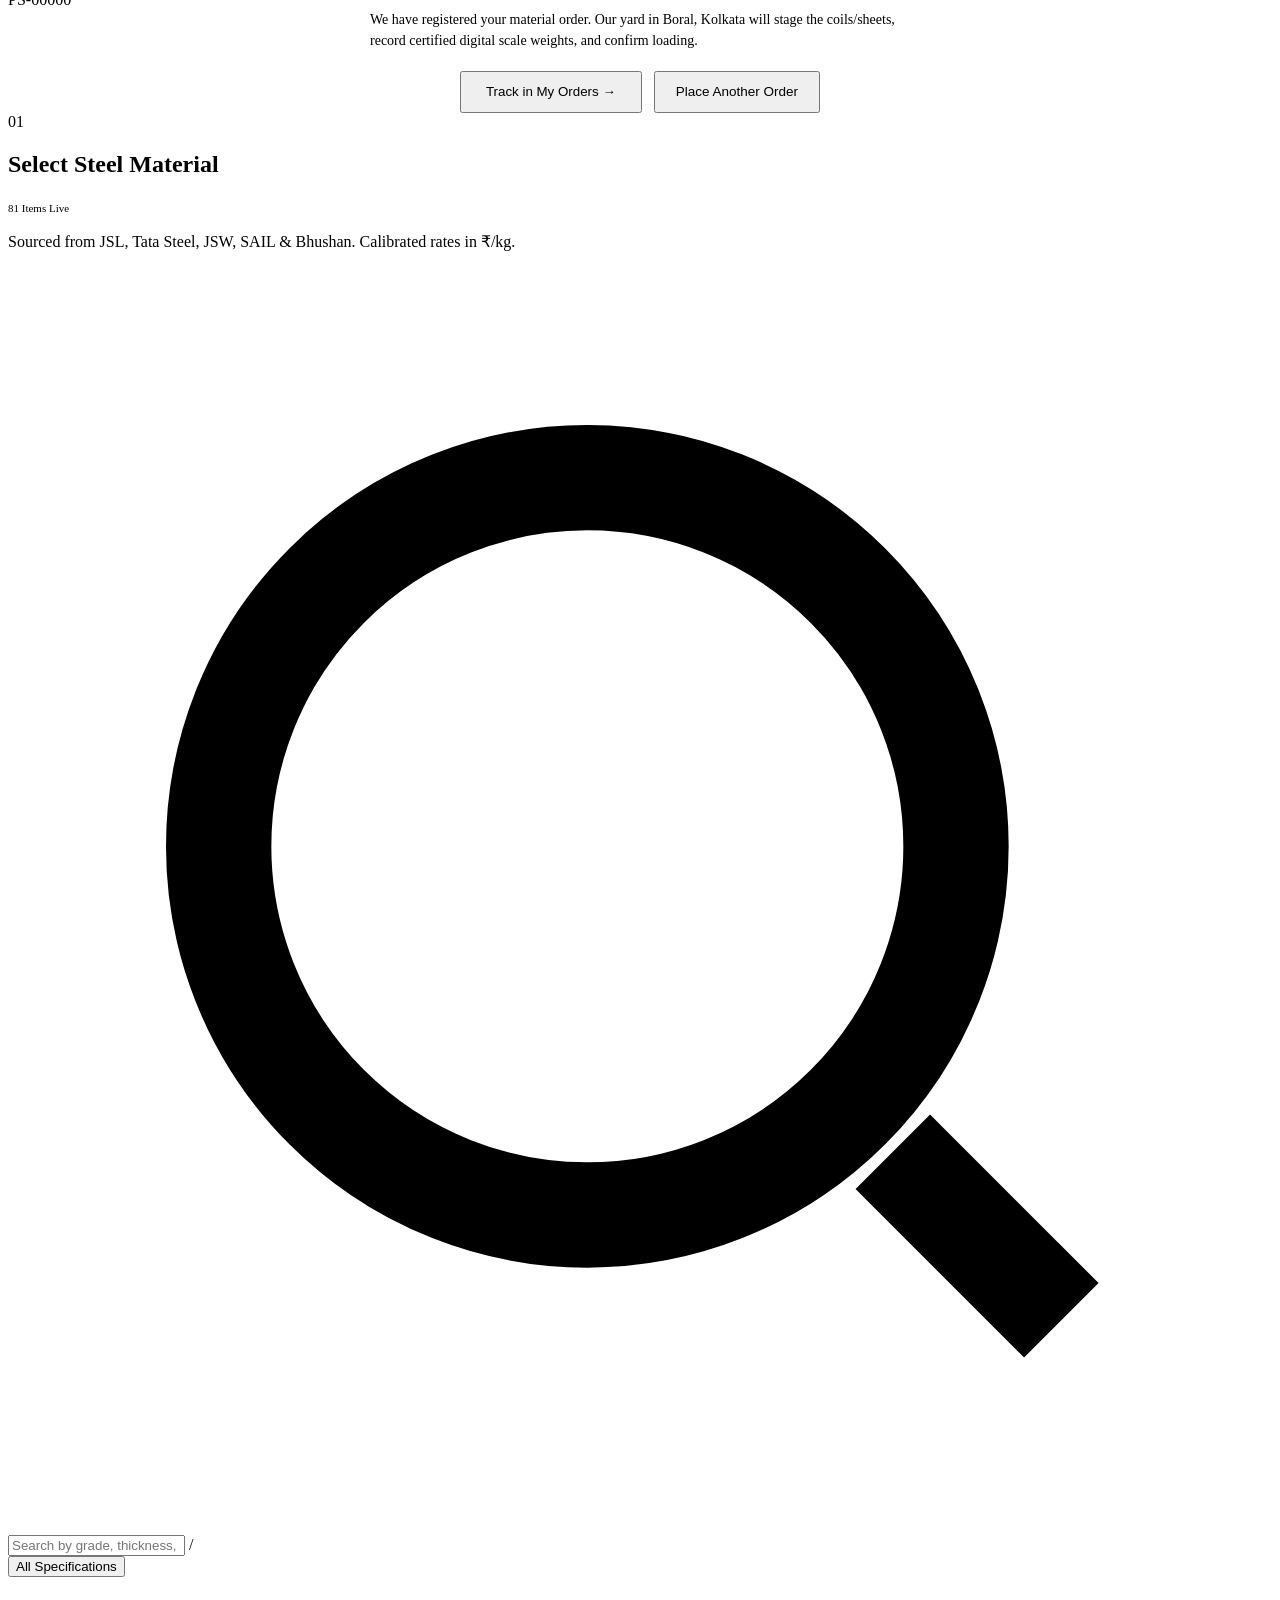
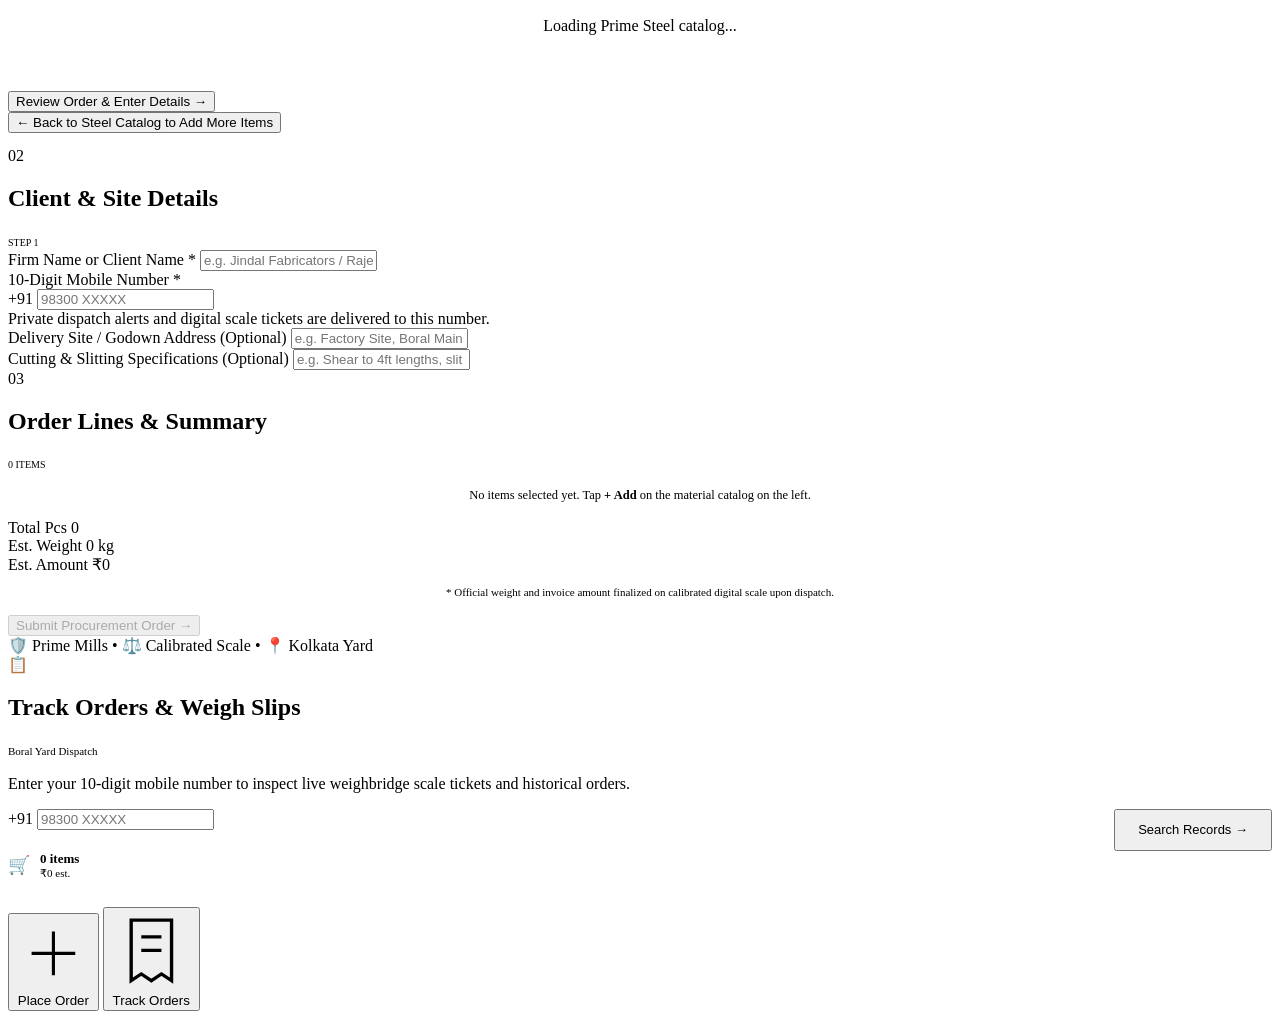
==== commit 99a08924: "Fix mobile layout: add 2-step mobile navigation, eliminate horizontal clipping, and ensure full resp" ====
--- a/web/customer.html
+++ b/web/customer.html
@@ -65,6 +65,19 @@
     <!-- VIEW 1: PLACE ORDER (2-COLUMN RESPONSIVE WORKBENCH) -->
     <div id="tabNewOrder">
 
+      <!-- MOBILE STEP SWITCHER (Visible strictly on mobile screens < 960px) -->
+      <nav class="mobile-order-steps" aria-label="Mobile Order Progress">
+        <button type="button" class="mobile-step-btn active" id="btnStepCatalog">
+          <span class="step-num">1</span>
+          <span>Select Steel Material</span>
+        </button>
+        <button type="button" class="mobile-step-btn" id="btnStepCheckout">
+          <span class="step-num">2</span>
+          <span>Order Details &amp; Bill</span>
+          <span class="step-badge" id="stepCartBadge">0</span>
+        </button>
+      </nav>
+
       <!-- ORDER SUCCESS DOCKET (HIDDEN UNTIL ORDER CONFIRMED) -->
       <div class="success-docket hidden" id="orderSuccessBox">
         <div class="success-docket__icon">
@@ -117,10 +130,23 @@
               <span class="mono">Loading Prime Steel catalog...</span>
             </div>
           </div>
+
+          <div class="mobile-only-btn-wrap" style="margin-top:16px;">
+            <button type="button" class="btn-submit-order" id="btnProceedDossier">
+              <span>Review Order &amp; Enter Details</span>
+              <span aria-hidden="true">→</span>
+            </button>
+          </div>
         </section>
 
         <!-- RIGHT COLUMN: STICKY PROCUREMENT DOSSIER & ORDER SUMMARY -->
-        <aside class="sticky-dossier" aria-label="Procurement Dossier">
+        <aside class="sticky-dossier" id="orderDossierAside" aria-label="Procurement Dossier">
+
+          <div class="mobile-only-btn-wrap" style="margin-bottom:14px;">
+            <button type="button" class="mobile-back-catalog-btn" id="btnBackToCatalog">
+              <span>← Back to Steel Catalog to Add More Items</span>
+            </button>
+          </div>
 
           <!-- Card 1: Consignee & Dispatch Information -->
           <div class="panel-card" id="custInfoCard">
